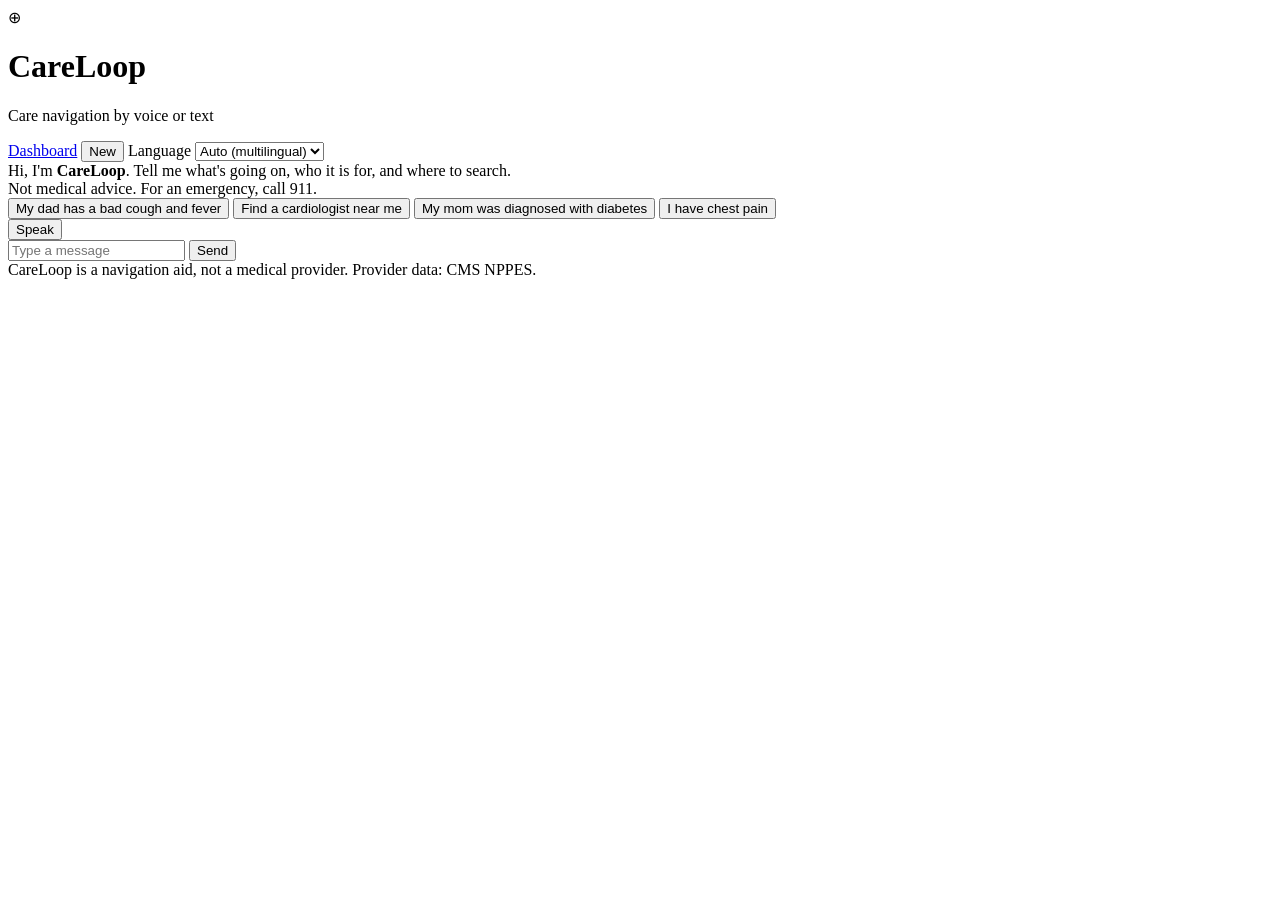
==== voice/static/index.html @ 72f2fcbe "Add first run example prompts" ====
<!DOCTYPE html>
<html lang="en">
<head>
  <meta charset="UTF-8" />
  <meta name="viewport" content="width=device-width, initial-scale=1.0" />
  <title>CareLoop — Voice Healthcare Concierge</title>
  <link rel="stylesheet" href="/static/style.css" />
</head>
<body>
  <div class="app">
    <header>
      <div class="brand">
        <span class="logo">⊕</span>
        <div>
          <h1>CareLoop</h1>
          <p class="tag">Care navigation by voice or text</p>
        </div>
      </div>
      <div class="controls">
        <a href="/dashboard" class="navbtn" title="Open the project dashboard">Dashboard</a>
        <button id="newChat" class="newchat" title="Start a new conversation">New</button>
        <label for="lang">Language</label>
        <select id="lang" title="Deepgram Nova-3 multilingual">
          <option value="multi" selected>Auto (multilingual)</option>
          <option value="en">English</option>
          <option value="es">Spanish</option>
          <option value="zh">Chinese</option>
          <option value="hi">Hindi</option>
          <option value="fr">French</option>
        </select>
      </div>
    </header>

    <div id="chat" class="chat">
      <div class="msg bot">
        <div class="bubble">
          Hi, I'm <b>CareLoop</b>. Tell me what's going on, who it is for, and where to search.
          <div class="note">Not medical advice. For an emergency, call 911.</div>
        </div>
      </div>
      <div class="prompt-chips" aria-label="Example prompts">
        <button type="button" data-prompt="My dad has a bad cough and fever">My dad has a bad cough and fever</button>
        <button type="button" data-prompt="Find a cardiologist near me">Find a cardiologist near me</button>
        <button type="button" data-prompt="My mom was diagnosed with diabetes">My mom was diagnosed with diabetes</button>
        <button type="button" data-prompt="I have chest pain">I have chest pain</button>
      </div>
    </div>

    <div class="composer">
      <button id="mic" class="mic" title="Click to talk">
        <span class="mic-icon" aria-hidden="true"></span>
        <span class="mic-label">Speak</span>
      </button>
      <div class="text-row">
        <input id="textInput" type="text" placeholder="Type a message" />
        <button id="sendBtn">Send</button>
      </div>
    </div>

    <div id="status" class="status"></div>
    <div id="stats" class="stats-line"></div>
    <footer>
      <span id="via" class="via"></span>
      <span class="legal">CareLoop is a navigation aid, not a medical provider. Provider data: CMS NPPES.</span>
    </footer>
  </div>

  <audio id="player" hidden></audio>
  <script src="/static/app.js"></script>
</body>
</html>
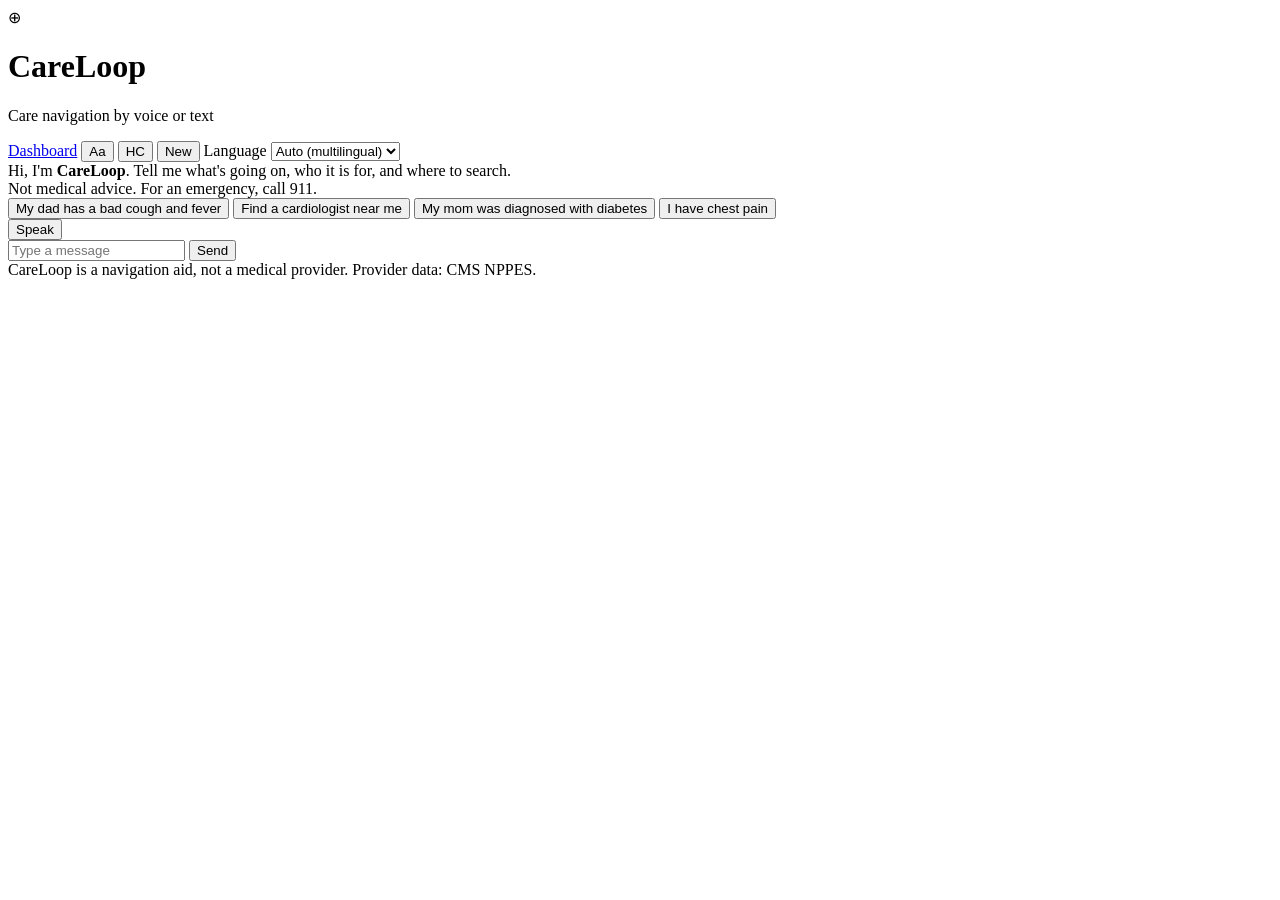
==== commit fa02771c: "Add frontend accessibility controls" ====
--- a/voice/static/index.html
+++ b/voice/static/index.html
@@ -17,10 +17,16 @@
         </div>
       </div>
       <div class="controls">
-        <a href="/dashboard" class="navbtn" title="Open the project dashboard">Dashboard</a>
-        <button id="newChat" class="newchat" title="Start a new conversation">New</button>
+        <a href="/dashboard" class="navbtn" title="Open the project dashboard" aria-label="Open project dashboard">Dashboard</a>
+        <button id="largeTextToggle" class="icon-toggle" type="button" aria-label="Use large text" aria-pressed="false" title="Large text">
+          <span aria-hidden="true">Aa</span>
+        </button>
+        <button id="contrastToggle" class="icon-toggle" type="button" aria-label="Use high contrast" aria-pressed="false" title="High contrast">
+          <span aria-hidden="true">HC</span>
+        </button>
+        <button id="newChat" class="newchat" type="button" title="Start a new conversation" aria-label="Start a new conversation">New</button>
         <label for="lang">Language</label>
-        <select id="lang" title="Deepgram Nova-3 multilingual">
+        <select id="lang" title="Deepgram Nova-3 multilingual" aria-label="Speech recognition language">
           <option value="multi" selected>Auto (multilingual)</option>
           <option value="en">English</option>
           <option value="es">Spanish</option>
@@ -31,7 +37,9 @@
       </div>
     </header>
 
-    <div id="chat" class="chat">
+    <div id="srUpdates" class="sr-only" aria-live="polite" aria-atomic="true"></div>
+
+    <div id="chat" class="chat" role="log" aria-label="CareLoop conversation">
       <div class="msg bot">
         <div class="bubble">
           Hi, I'm <b>CareLoop</b>. Tell me what's going on, who it is for, and where to search.
@@ -46,18 +54,25 @@
       </div>
     </div>
 
-    <div class="composer">
-      <button id="mic" class="mic" title="Click to talk">
+    <div class="composer" role="form" aria-label="Send CareLoop a message">
+      <button id="mic" class="mic" type="button" title="Click to talk" aria-label="Start voice recording">
         <span class="mic-icon" aria-hidden="true"></span>
+        <span class="voice-meter" aria-hidden="true">
+          <span></span>
+          <span></span>
+          <span></span>
+          <span></span>
+          <span></span>
+        </span>
         <span class="mic-label">Speak</span>
       </button>
       <div class="text-row">
-        <input id="textInput" type="text" placeholder="Type a message" />
-        <button id="sendBtn">Send</button>
+        <input id="textInput" type="text" placeholder="Type a message" aria-label="Type a message" />
+        <button id="sendBtn" type="button" aria-label="Send message">Send</button>
       </div>
     </div>
 
-    <div id="status" class="status"></div>
+    <div id="status" class="status" role="status" aria-live="polite"></div>
     <div id="stats" class="stats-line"></div>
     <footer>
       <span id="via" class="via"></span>
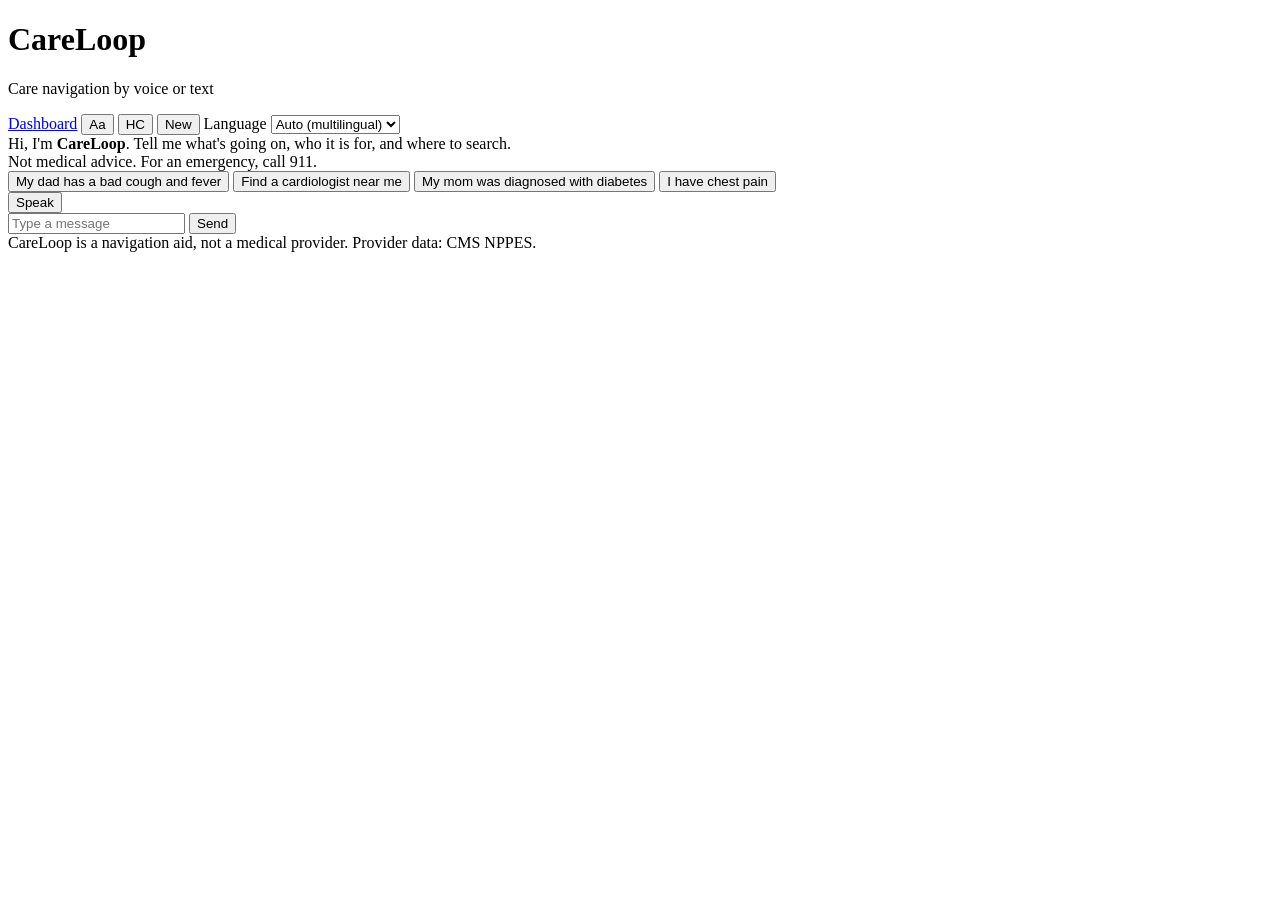
==== commit 05441a4d: "Refresh CareLoop identity polish" ====
--- a/voice/static/index.html
+++ b/voice/static/index.html
@@ -10,7 +10,7 @@
   <div class="app">
     <header>
       <div class="brand">
-        <span class="logo">⊕</span>
+        <span class="logo" aria-hidden="true"><span class="loop-mark"><span></span></span></span>
         <div>
           <h1>CareLoop</h1>
           <p class="tag">Care navigation by voice or text</p>
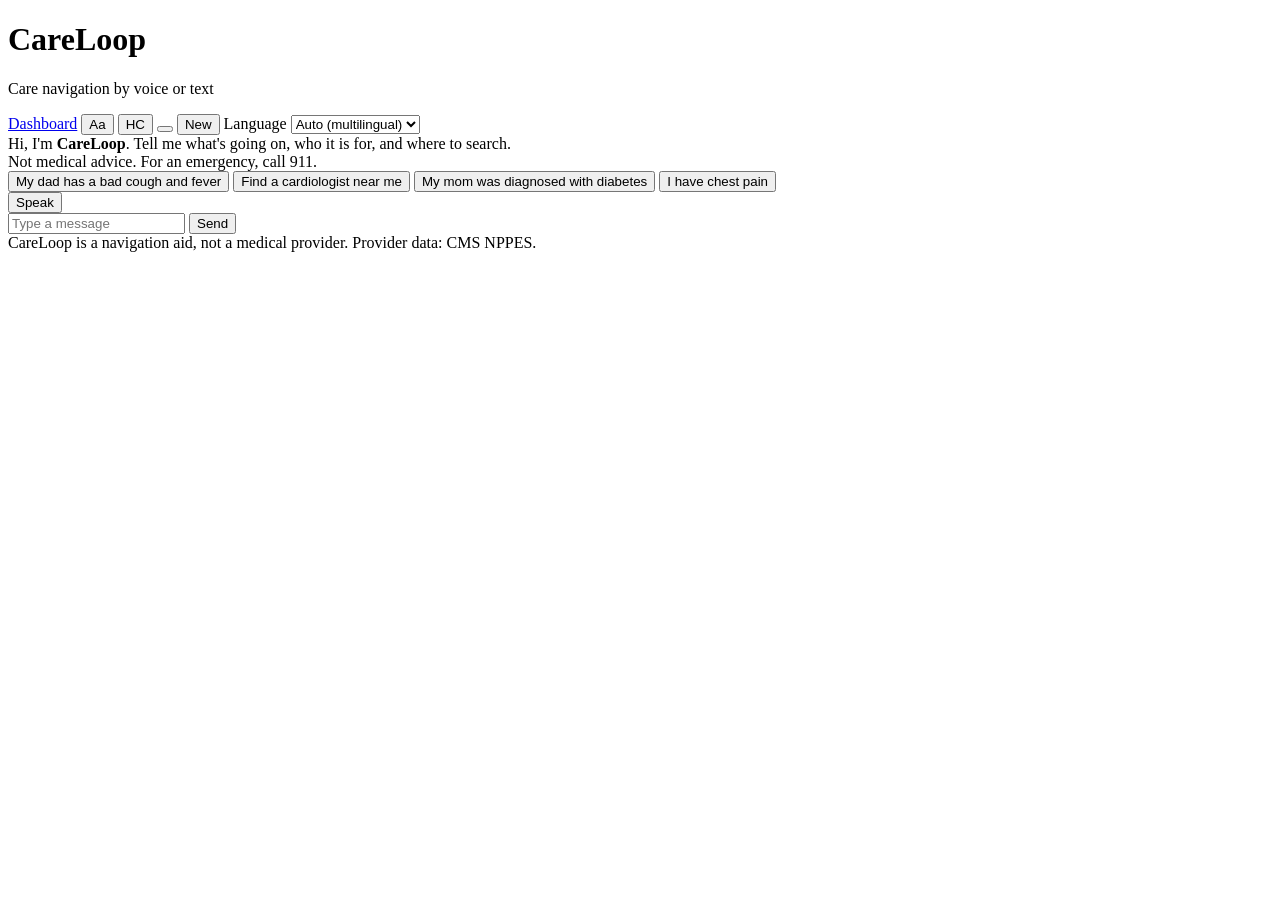
==== commit a7a9e4d5: "Add persisted dark mode" ====
--- a/voice/static/index.html
+++ b/voice/static/index.html
@@ -23,6 +23,9 @@
         </button>
         <button id="contrastToggle" class="icon-toggle" type="button" aria-label="Use high contrast" aria-pressed="false" title="High contrast">
           <span aria-hidden="true">HC</span>
+        </button>
+        <button id="darkModeToggle" class="icon-toggle theme-toggle" type="button" aria-label="Use dark mode" aria-pressed="false" title="Dark mode">
+          <span aria-hidden="true"></span>
         </button>
         <button id="newChat" class="newchat" type="button" title="Start a new conversation" aria-label="Start a new conversation">New</button>
         <label for="lang">Language</label>
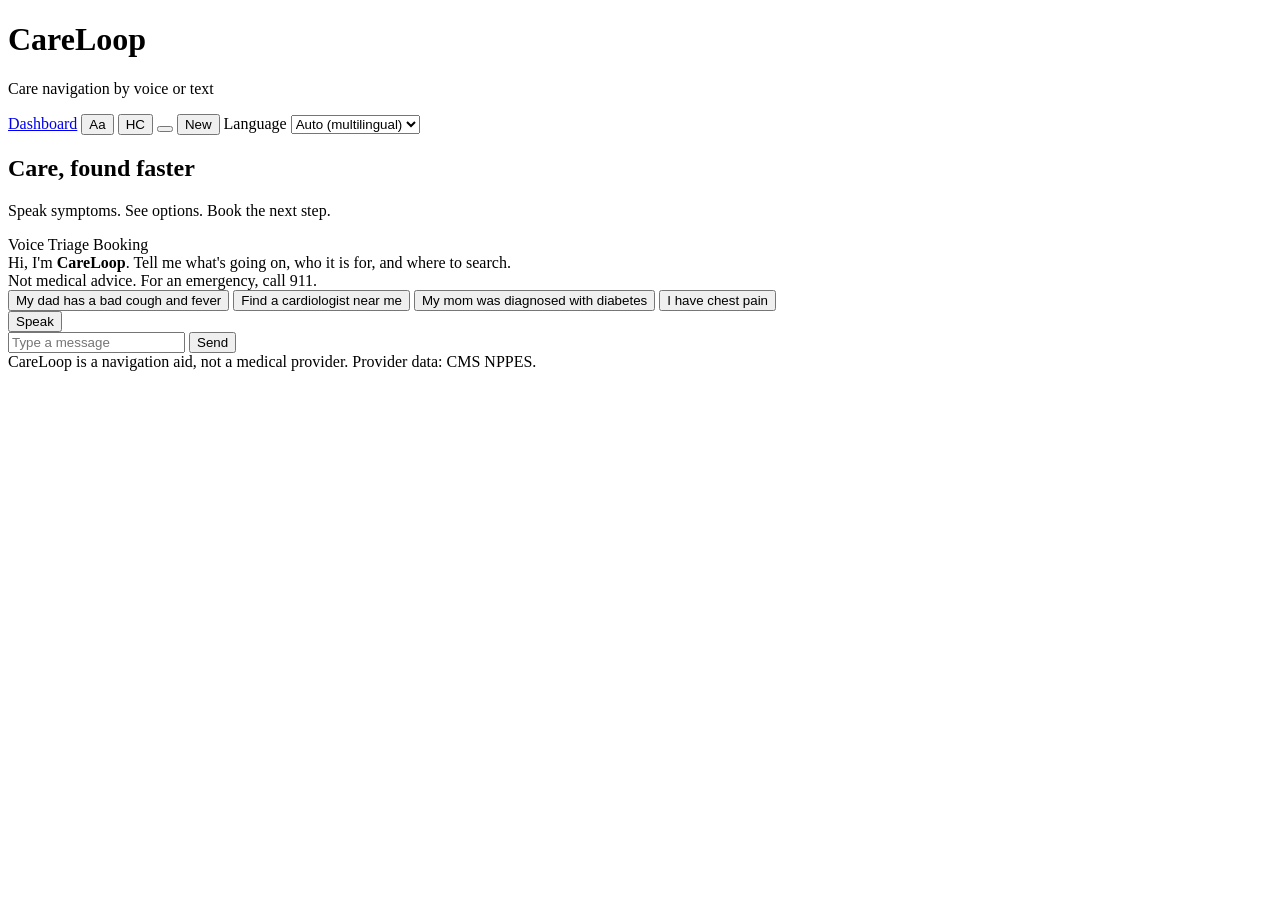
==== commit 2b58c4c8: "Add dashboard and demo polish" ====
--- a/voice/static/index.html
+++ b/voice/static/index.html
@@ -39,6 +39,18 @@
         </select>
       </div>
     </header>
+
+    <section class="demo-frame" aria-label="CareLoop demo summary">
+      <div>
+        <h2>Care, found faster</h2>
+        <p>Speak symptoms. See options. Book the next step.</p>
+      </div>
+      <div class="demo-tags" aria-label="CareLoop workflow">
+        <span>Voice</span>
+        <span>Triage</span>
+        <span>Booking</span>
+      </div>
+    </section>
 
     <div id="srUpdates" class="sr-only" aria-live="polite" aria-atomic="true"></div>
 
@@ -84,6 +96,6 @@
   </div>
 
   <audio id="player" hidden></audio>
-  <script src="/static/app.js"></script>
+  <script src="/static/app.js?v=tier3-language"></script>
 </body>
 </html>
